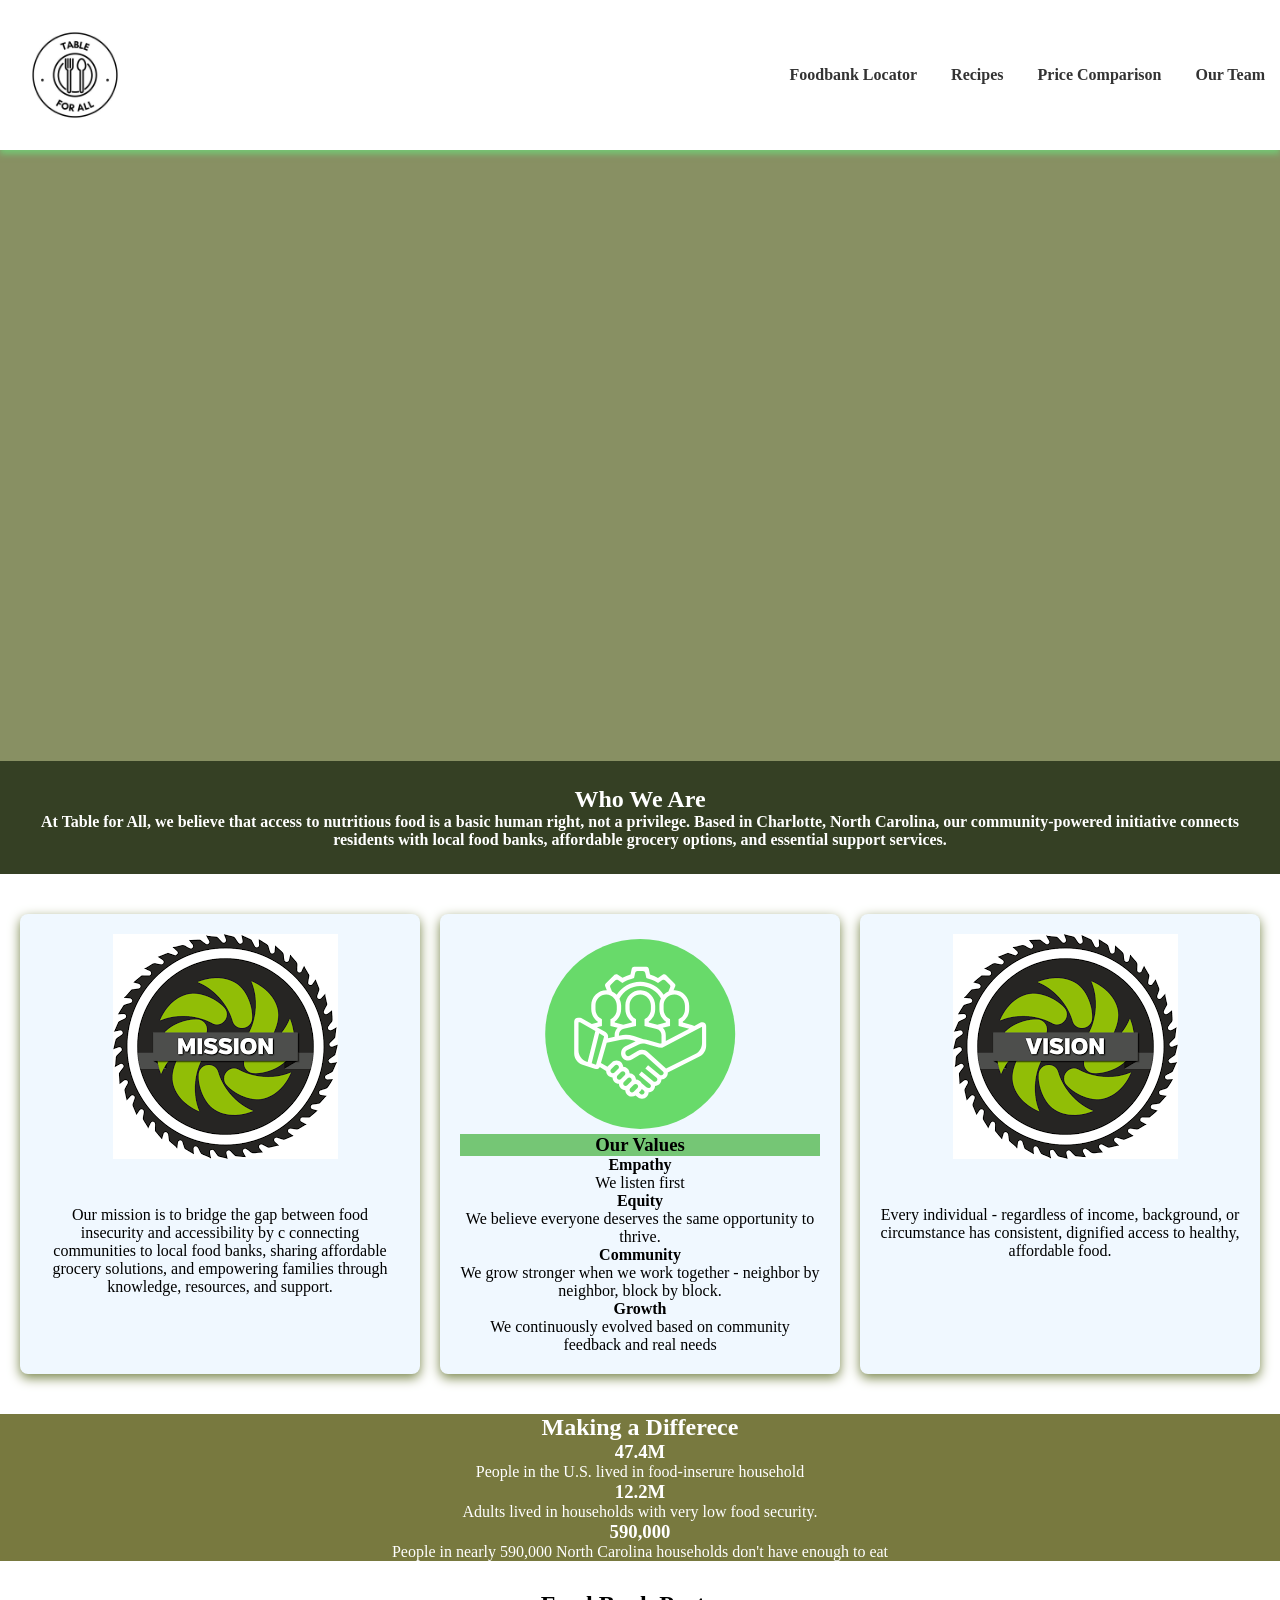
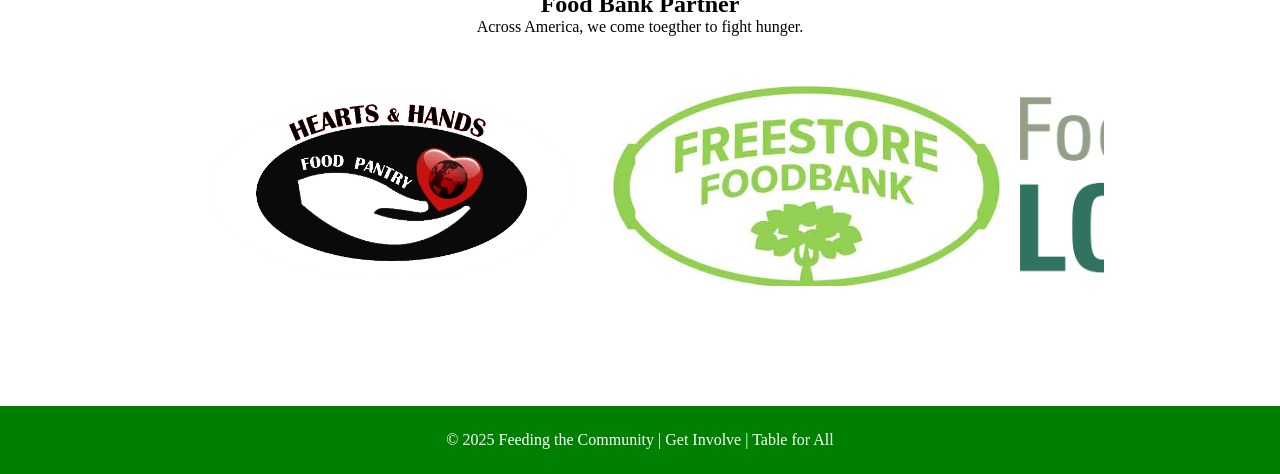
==== index.html @ d5dbde00 "added menu href" ====
<!DOCTYPE html>
<html lang="en">
<head>
    <meta charset="UTF-8">
    <meta name="viewport" content="width=device-width, initial-scale=1.0">
    <link rel="stylesheet" href="styles.css" />
    <title>Table For All Homepage</title>
</head>
<body>
    <header>
        <img src="image /Table for All-Logo .jpg" class="logo"> 
   <nav class="menu"> 
                <a href="Foodbank/food.html">Foodbank Locator</a>
                <a href="PriceCompare/price.html">Recipes</a>  
                <a href="PriceCompare/price.html">Price Comparison</a>
                <a href="MeetTeam/meet.html">Our Team</a>
    </nav> 
 </header>

<!-- Second part of the homepage start here -->
<main id="main-overview">
 <video class="main-video" autoplay muted loop>
  <source src="video/AdobeStock_849660816_Video_HD_Preview.mov" type="video/mp4"></video>
</main>

<!-- Underneath the video, we have who we are -->
<section id="website-overview"> 
<h2>Who We Are</h2>
<p>At Table for All, we believe that access to nutritious food is a basic human right, not a privilege. 
 Based in Charlotte, North Carolina, our community-powered initiative connects residents with local food banks,
 affordable grocery options, and essential support services. </p> 
</section>

<!-- 3 container (Vision, Values, and Mission)-->
<section class="info-grid">
    <article class="info-container">
    <div class="image-container">
        <img src="image /mission.png" alt="Our Mission"></div>
            <h3 class="info-box"></h3>
            <p> Our mission is to bridge the gap between food insecurity and accessibility by c
            connecting communities to local food banks, sharing affordable grocery solutions, 
            and empowering families through knowledge, resources, and support. </p>
</article>
 
<article class="info-container"> 
     <div class="value-svg">
        <img src="image /values.svg" alt="Our Values">
            <h3 class="info-box">Our Values</h3>
            <li><strong><p>Empathy</p></strong></li>
            <p> We listen first </p>       
            <li><strong><p>Equity</p></strong></li>
            <p>We believe everyone deserves the same opportunity to thrive.</p>   
            <li><strong><p>Community</p></strong></li>
            <p> We grow stronger when we work together - neighbor by neighbor, block by block. </p>
            <li><strong><p>Growth</p></strong></li>
            <p> We continuously evolved based on community feedback and real needs</p>
    </div>
</article>

 <article class="info-container"> 
    <div class="image-container">
            <img src="image /vision.png" alt="Vision">
    </div>
            <h3 class="info-box"></h3>
            <p> Every individual - regardless of income, background, or circumstance has consistent, 
                dignified access to healthy, affordable food.</p>
</article>
</section>

 <aside id="statics-impact">
            <h2> Making a Differece</h2>
            <div class="impact-stats">
            <div impact class="stat-box">
            <h3>47.4M</h3>
            <p>People in the U.S. lived in food-inserure household</p>
            
            <div impact class="stat-box">
            <h3>12.2M</h3>
            <p>Adults lived in households with very low food security.</p>
            
            <div impact class="stat-box">
            <h3>590,000</h3>
            <p>People in nearly 590,000 North Carolina households don't have enough to eat </p>
</aside> 

<section class="foodbank-title">
  <h1>Food Bank Partner</h1>
  <p>Across America, we come toegther to fight hunger.</p>
<div class="slider-container">
    <div class="slider" id="'slider">
        <img src="image /foodbank1.png" alt="Food Bank 1">
            <img src="image /foodbank 2.jpg" alt="Food Bank 1">
                <img src="image /foodbank 3.png" alt="Food Bank 1">
                    <img src="image /foodbank 4.png" alt="Food Bank 1">
                        <img src="image /foodbank 5.png" alt="Food Bank 1">
    </div>
</section>
<footer> 
<div>
    <p> &copy; 2025 Feeding the Community | Get Involve | Table for All</p>
</div>
</footer> 
</body>
</html>
---- styles.css ----
*{
    box-sizing: border-box;
    margin:0; 
    padding: 0;
    text-decoration: none;
}
html{
    font-size: 100%;
    overflow-x: hidden;
    align-items: baseline;
    scroll-padding-top: 1px;
    scroll-behavior: smooth;
}

.logo { 
    padding: 10px;
    margin: 10px;
    width: 130px;
    height: auto;
}
header{
    position: fixed;
    background-color:white;
    top:0;
    left:0;
    right:0;
    width: 100%;
    display: flex;
    justify-content: space-between;
    z-index: 50;
    align-items: center;
    box-shadow: 0 4px 6px rgb(117, 198, 117);
}
.menu a {
    margin: 15px;
    text-decoration: none;
    font-weight: bold;
    color: #333
}

.menu a:hover {
    color: green;
}

body {
    padding-top: 1px;
}

.info-container{
    background-color: aliceblue;
    padding: 20px; 
    margin: 20px auto;
    border-radius: 8px; 
    box-shadow: 0 4px 12px rgb(121, 134, 75);
    list-style: none;
}

p {
    text-align: center;
}


#main-overview {
    background-color: rgb(136, 144, 99);
    margin: 0 auto; 
    padding: 0px;
}
.main-video {
    display: block;
    height: auto;
    width: 100%;
    margin-top: 120px;
    object-fit: cover;
}

#website-overview {
    text-align: center;
    color: white;
    font-weight: bold;
    background-color: rgb(53, 64, 36);
    padding: 25px;
} 

li a:hover {
    background-color: white;
    color: black;
    padding: 1px;
}

.menu {
    float: right;   
}


#statics-impact {
    background-color: rgb(120, 121, 63);
    text-align: center;
    color:white;
}
 

 .info-box {
    background-color: rgb(117, 198, 117);
    text-align: center;
 }

 .info-grid{
    display: grid; 
    grid-template-columns: repeat(auto-fit, minmax(300px, 1fr));
    padding: 20px;
    gap: 20px;
}

.image-container {
    max-width: 215px;
    height: auto;
    display: block;
    margin: auto;
    font-size: 200px;
}

.value-svg img {
    max-width: 200px;
    height: auto;
    display: block;
    margin: auto;
}

.slider-container {
    display: flex;
    justify-content: center;
    align-items: center;
    Padding: 40px;
    background-color: white;
    gap: 20px;
}

/*Scrollable image area*/
.slider {
    display: flex; 
    gap: 20px; 
    padding: 10px; 
    width: 80%;
    overflow-x: auto;

}

.slider img {
    max-height: 200px;
}


.foodbank-title {
    text-align: center;
    padding: 30px 20px;
    background-color: white;
}

.foodbank-title p{
font-size: 16px;
}


footer {
    background-color: green;
    color: white; 
    text-align: center; 
    padding: 25px;
    margin-top: 40px; 
}
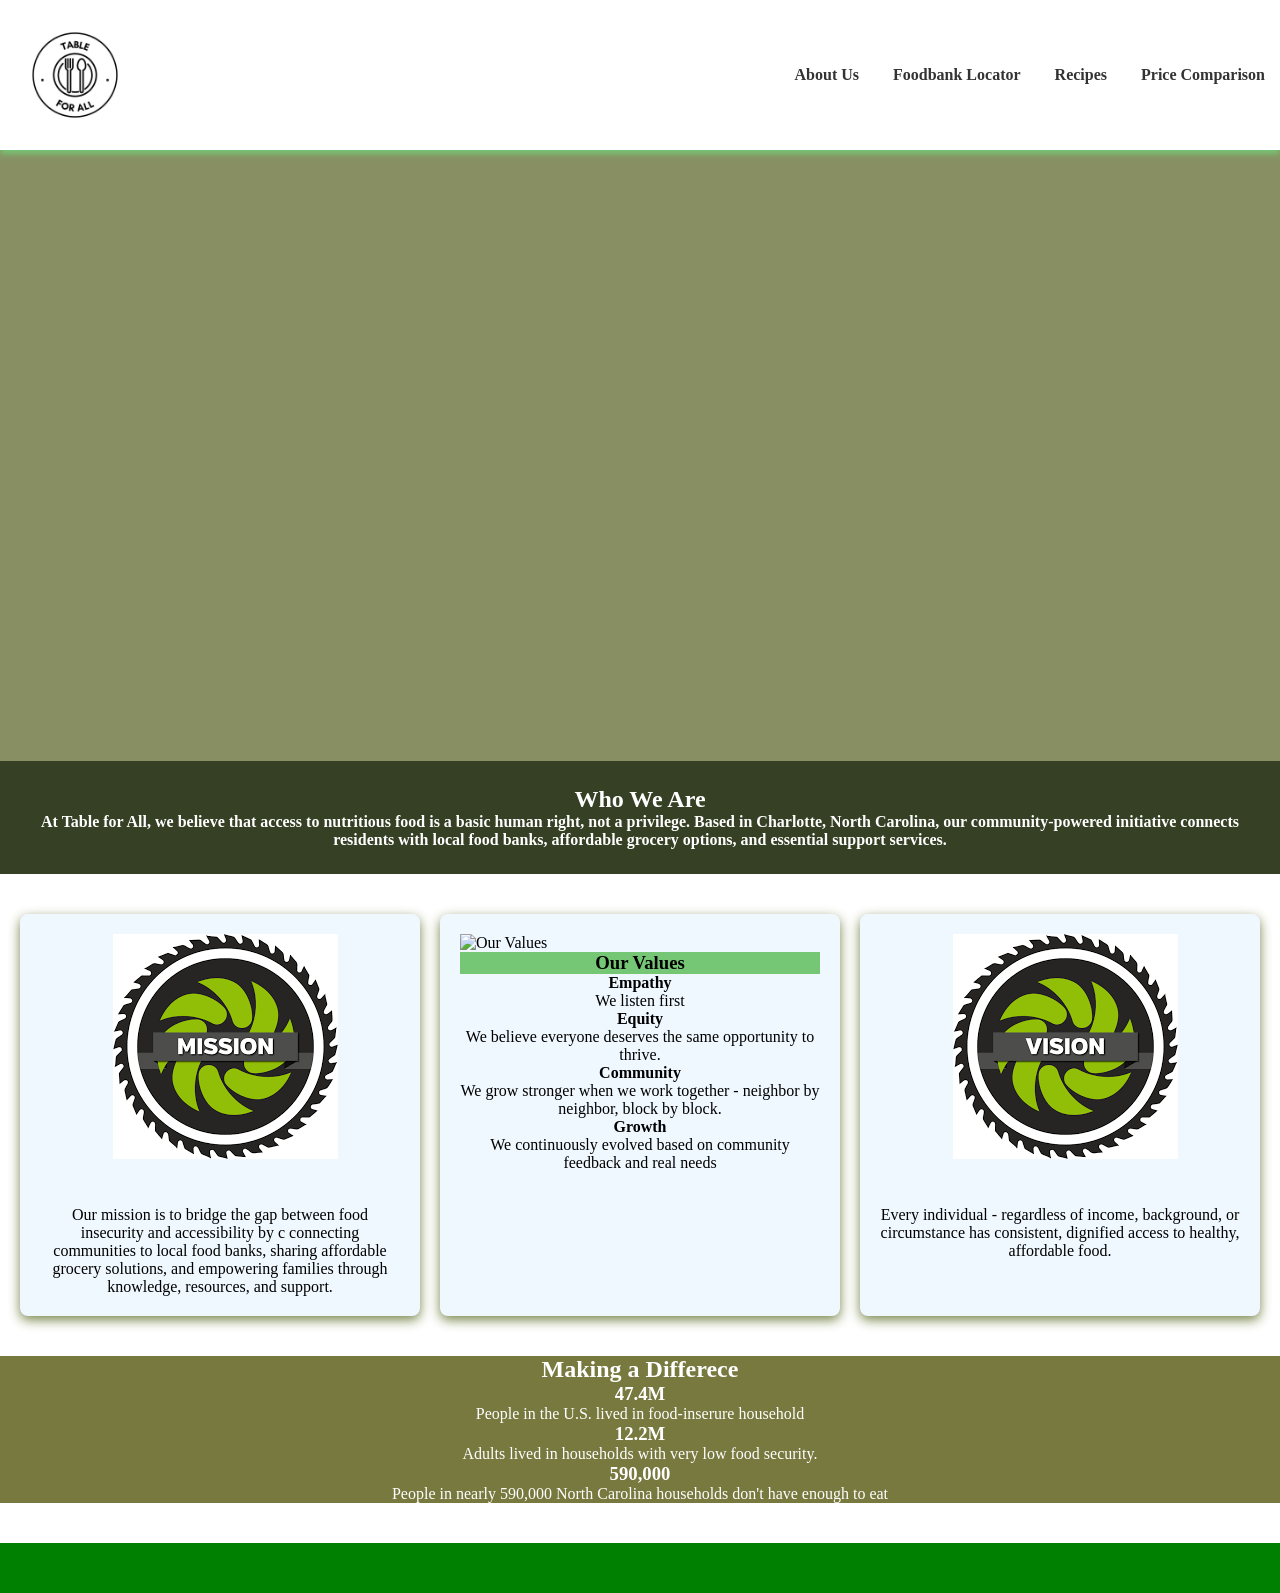
==== commit 97f1b28b: "added foodbanks location" ====
--- a/index.html
+++ b/index.html
@@ -10,19 +10,17 @@
     <header>
         <img src="image /Table for All-Logo .jpg" class="logo"> 
    <nav class="menu"> 
-                <a href="Foodbank/food.html">Foodbank Locator</a>
-                <a href="PriceCompare/price.html">Recipes</a>  
-                <a href="PriceCompare/price.html">Price Comparison</a>
-                <a href="MeetTeam/meet.html">Our Team</a>
+                <a href="#aboutus">About Us</a>
+                <a href="./Foodbank/food.html">Foodbank Locator</a>
+                <a href="Recipes">Recipes</a>  
+                <a href="Price Comparison">Price Comparison</a>
     </nav> 
  </header>
 
-<!-- Second part of the homepage start here -->
 <main id="main-overview">
  <video class="main-video" autoplay muted loop>
   <source src="video/AdobeStock_849660816_Video_HD_Preview.mov" type="video/mp4"></video>
 </main>
-
 <!-- Underneath the video, we have who we are -->
 <section id="website-overview"> 
 <h2>Who We Are</h2>
@@ -43,8 +41,7 @@
 </article>
  
 <article class="info-container"> 
-     <div class="value-svg">
-        <img src="image /values.svg" alt="Our Values">
+        <img src="" alt="Our Values">
             <h3 class="info-box">Our Values</h3>
             <li><strong><p>Empathy</p></strong></li>
             <p> We listen first </p>       
@@ -53,8 +50,7 @@
             <li><strong><p>Community</p></strong></li>
             <p> We grow stronger when we work together - neighbor by neighbor, block by block. </p>
             <li><strong><p>Growth</p></strong></li>
-            <p> We continuously evolved based on community feedback and real needs</p>
-    </div>
+            <p> We continuously evolved based on community feedback and real needs</h3>
 </article>
 
  <article class="info-container"> 
@@ -63,7 +59,7 @@
     </div>
             <h3 class="info-box"></h3>
             <p> Every individual - regardless of income, background, or circumstance has consistent, 
-                dignified access to healthy, affordable food.</p>
+       dignified access to healthy, affordable food.</p>
 </article>
 </section>
 
@@ -81,24 +77,10 @@
             <div impact class="stat-box">
             <h3>590,000</h3>
             <p>People in nearly 590,000 North Carolina households don't have enough to eat </p>
-</aside> 
+</aside>  
+<footer> 
 
-<section class="foodbank-title">
-  <h1>Food Bank Partner</h1>
-  <p>Across America, we come toegther to fight hunger.</p>
-<div class="slider-container">
-    <div class="slider" id="'slider">
-        <img src="image /foodbank1.png" alt="Food Bank 1">
-            <img src="image /foodbank 2.jpg" alt="Food Bank 1">
-                <img src="image /foodbank 3.png" alt="Food Bank 1">
-                    <img src="image /foodbank 4.png" alt="Food Bank 1">
-                        <img src="image /foodbank 5.png" alt="Food Bank 1">
-    </div>
-</section>
-<footer> 
-<div>
-    <p> &copy; 2025 Feeding the Community | Get Involve | Table for All</p>
-</div>
+
 </footer> 
 </body>
 </html>
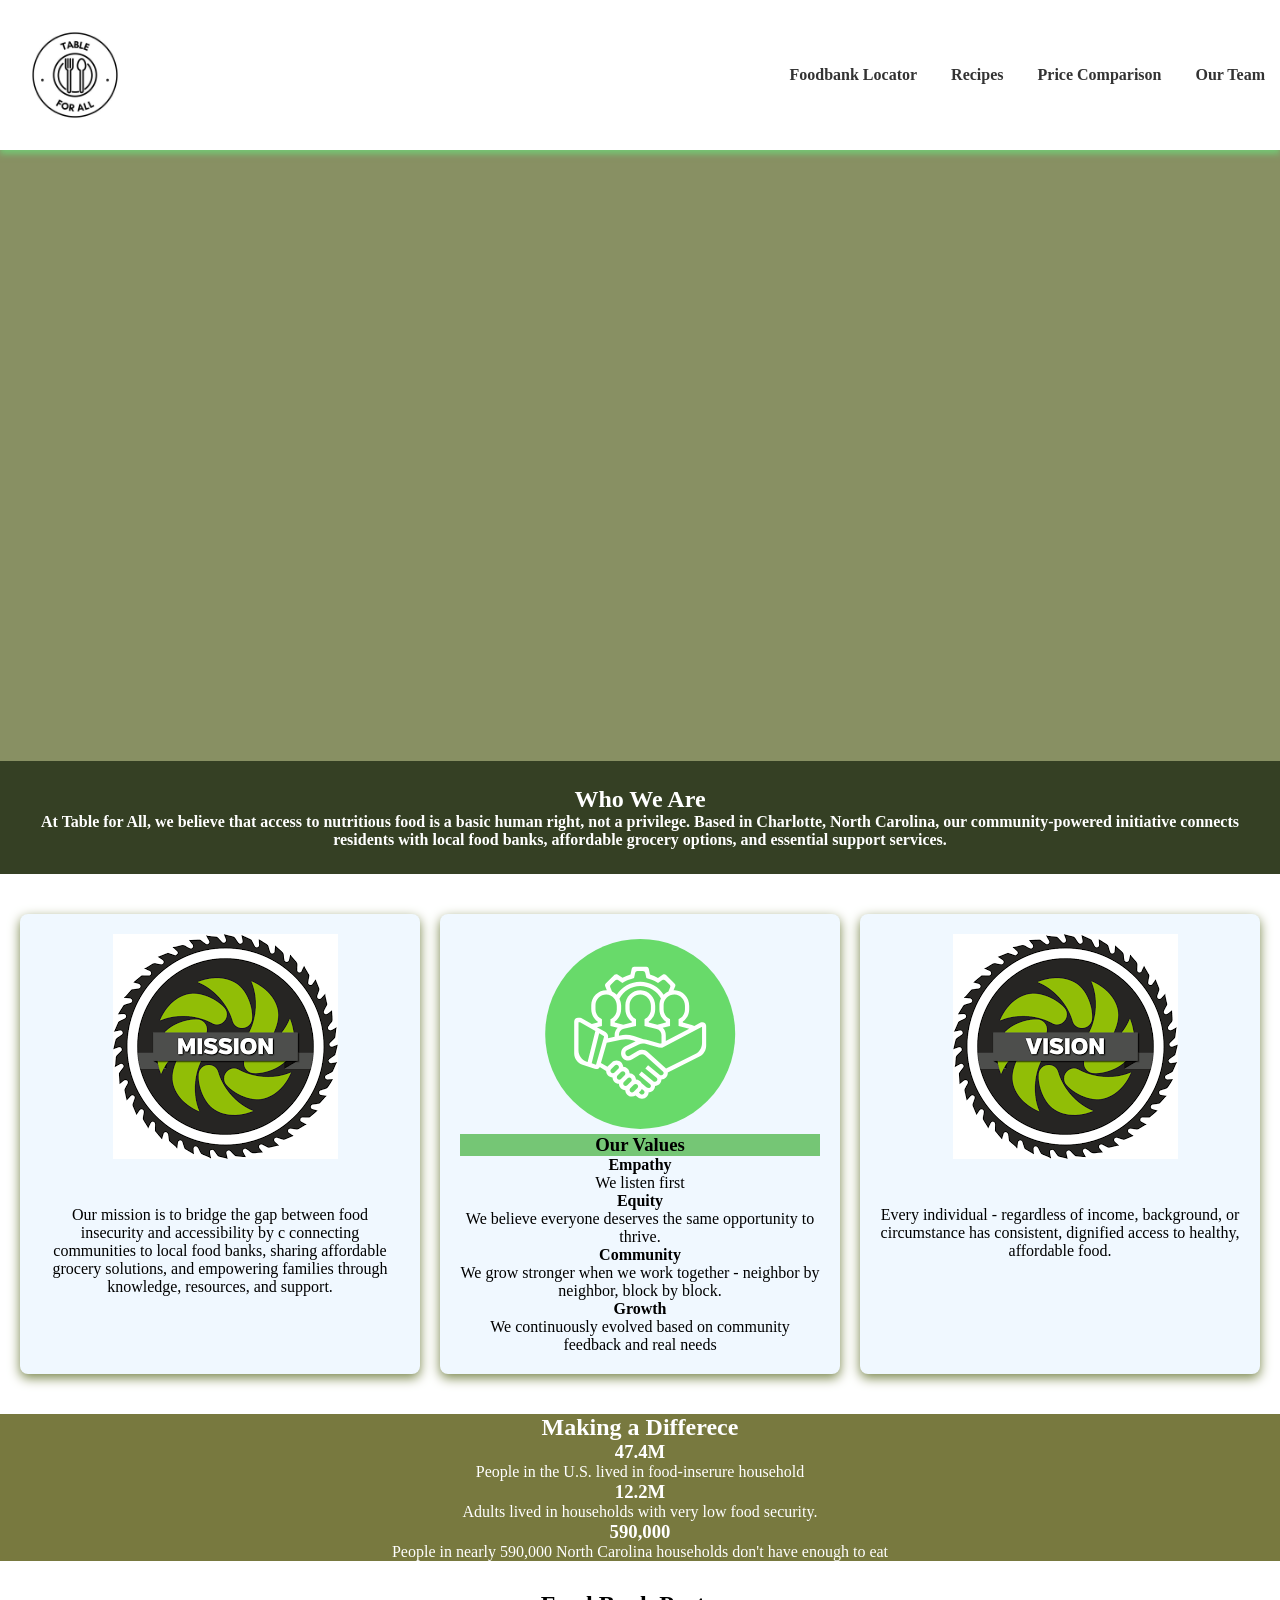
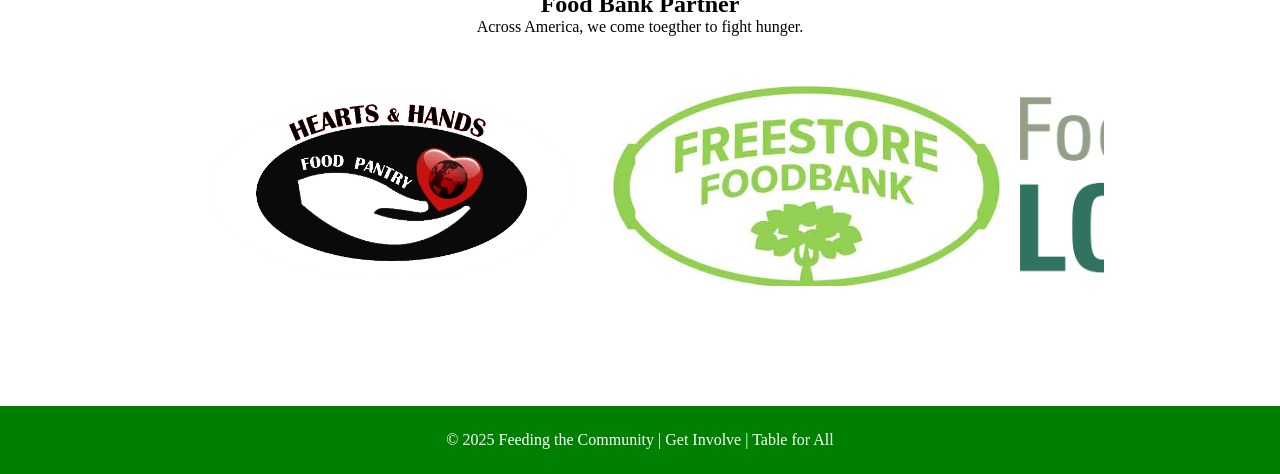
==== commit 176c9a40: "Merge branch 'Development' into AmyG" ====
--- a/index.html
+++ b/index.html
@@ -10,17 +10,20 @@
     <header>
         <img src="image /Table for All-Logo .jpg" class="logo"> 
    <nav class="menu"> 
-                <a href="#aboutus">About Us</a>
-                <a href="./Foodbank/food.html">Foodbank Locator</a>
-                <a href="Recipes">Recipes</a>  
-                <a href="Price Comparison">Price Comparison</a>
+
+                <a href="Foodbank/food.html">Foodbank Locator</a>
+                <a href="PriceCompare/price.html">Recipes</a>  
+                <a href="PriceCompare/price.html">Price Comparison</a>
+                <a href="MeetTeam/meet.html">Our Team</a>
     </nav> 
  </header>
 
+<!-- Second part of the homepage start here -->
 <main id="main-overview">
  <video class="main-video" autoplay muted loop>
   <source src="video/AdobeStock_849660816_Video_HD_Preview.mov" type="video/mp4"></video>
 </main>
+
 <!-- Underneath the video, we have who we are -->
 <section id="website-overview"> 
 <h2>Who We Are</h2>
@@ -41,7 +44,8 @@
 </article>
  
 <article class="info-container"> 
-        <img src="" alt="Our Values">
+     <div class="value-svg">
+        <img src="image /values.svg" alt="Our Values">
             <h3 class="info-box">Our Values</h3>
             <li><strong><p>Empathy</p></strong></li>
             <p> We listen first </p>       
@@ -50,7 +54,8 @@
             <li><strong><p>Community</p></strong></li>
             <p> We grow stronger when we work together - neighbor by neighbor, block by block. </p>
             <li><strong><p>Growth</p></strong></li>
-            <p> We continuously evolved based on community feedback and real needs</h3>
+            <p> We continuously evolved based on community feedback and real needs</p>
+    </div>
 </article>
 
  <article class="info-container"> 
@@ -59,7 +64,7 @@
     </div>
             <h3 class="info-box"></h3>
             <p> Every individual - regardless of income, background, or circumstance has consistent, 
-       dignified access to healthy, affordable food.</p>
+                dignified access to healthy, affordable food.</p>
 </article>
 </section>
 
@@ -77,10 +82,24 @@
             <div impact class="stat-box">
             <h3>590,000</h3>
             <p>People in nearly 590,000 North Carolina households don't have enough to eat </p>
-</aside>  
+</aside> 
+
+<section class="foodbank-title">
+  <h1>Food Bank Partner</h1>
+  <p>Across America, we come toegther to fight hunger.</p>
+<div class="slider-container">
+    <div class="slider" id="'slider">
+        <img src="image /foodbank1.png" alt="Food Bank 1">
+            <img src="image /foodbank 2.jpg" alt="Food Bank 1">
+                <img src="image /foodbank 3.png" alt="Food Bank 1">
+                    <img src="image /foodbank 4.png" alt="Food Bank 1">
+                        <img src="image /foodbank 5.png" alt="Food Bank 1">
+    </div>
+</section>
 <footer> 
-
-
+<div>
+    <p> &copy; 2025 Feeding the Community | Get Involve | Table for All</p>
+</div>
 </footer> 
 </body>
 </html>
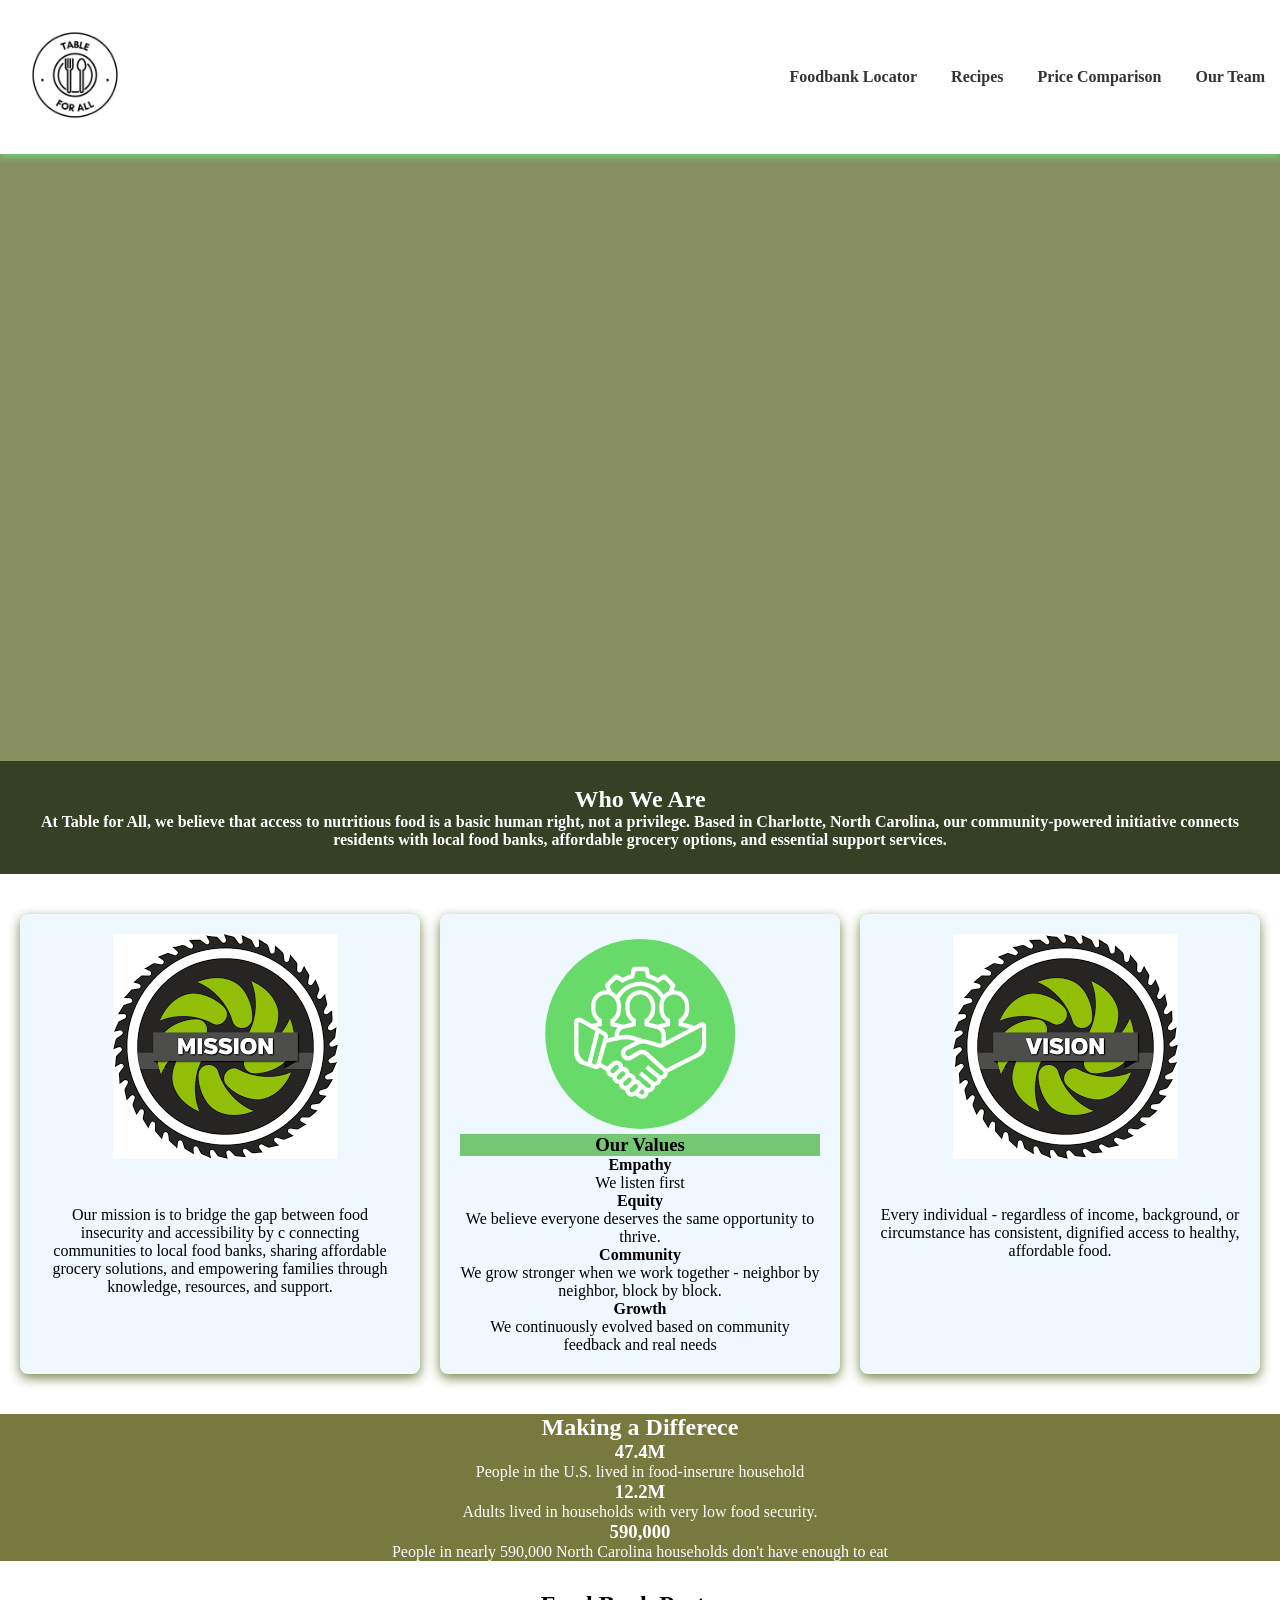
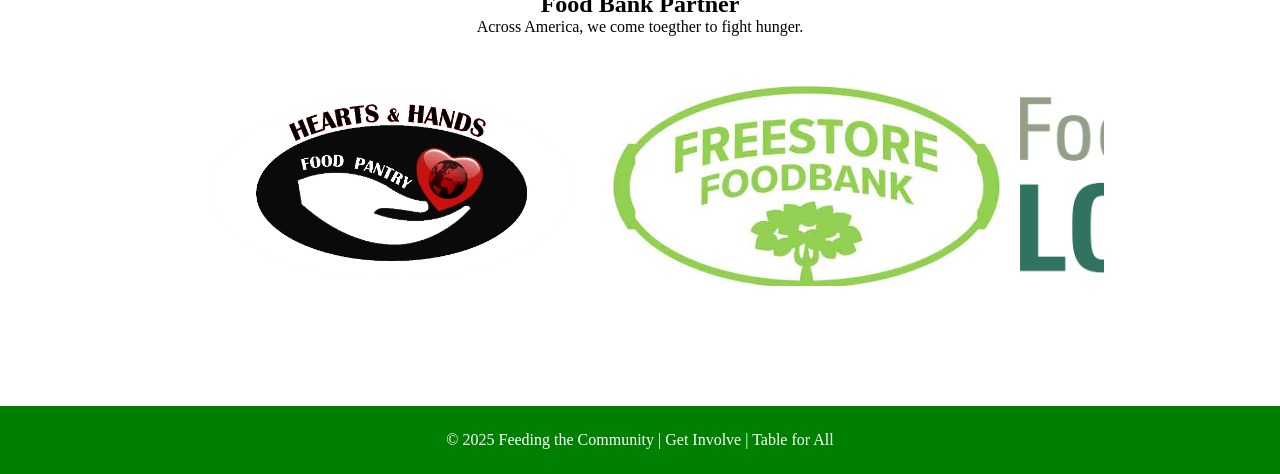
==== commit 0765d7a7: "added foodbank page and meet the team" ====
--- a/index.html
+++ b/index.html
@@ -8,7 +8,9 @@
 </head>
 <body>
     <header>
-        <img src="image /Table for All-Logo .jpg" class="logo"> 
+        <a href="index.html">
+            <image src="image /Table for All-Logo .jpg" class="logo">
+        </a>
    <nav class="menu"> 
 
                 <a href="Foodbank/food.html">Foodbank Locator</a>
--- a/styles.css
+++ b/styles.css
@@ -169,8 +169,35 @@
     margin-top: 40px; 
 }
 
-
-
-
-
-
+@media screen and (max-width: 320px) {
+body {
+    font-size: 14px;
+}
+
+.info-grid {
+    grid-template-columns: 1fr;
+}
+
+.info-container img {
+    width: 100%;
+    height:auto;
+}
+
+.info-box {
+    font-size: 12px;
+    padding:10px;
+}
+
+  .menu a {
+    margin: 10px;
+}
+
+.menu {  
+    display: grid;
+    grid-template-columns: 1fr 1fr;
+    justify-content: center;
+}
+.menu a {
+    text-align: center;
+}
+}
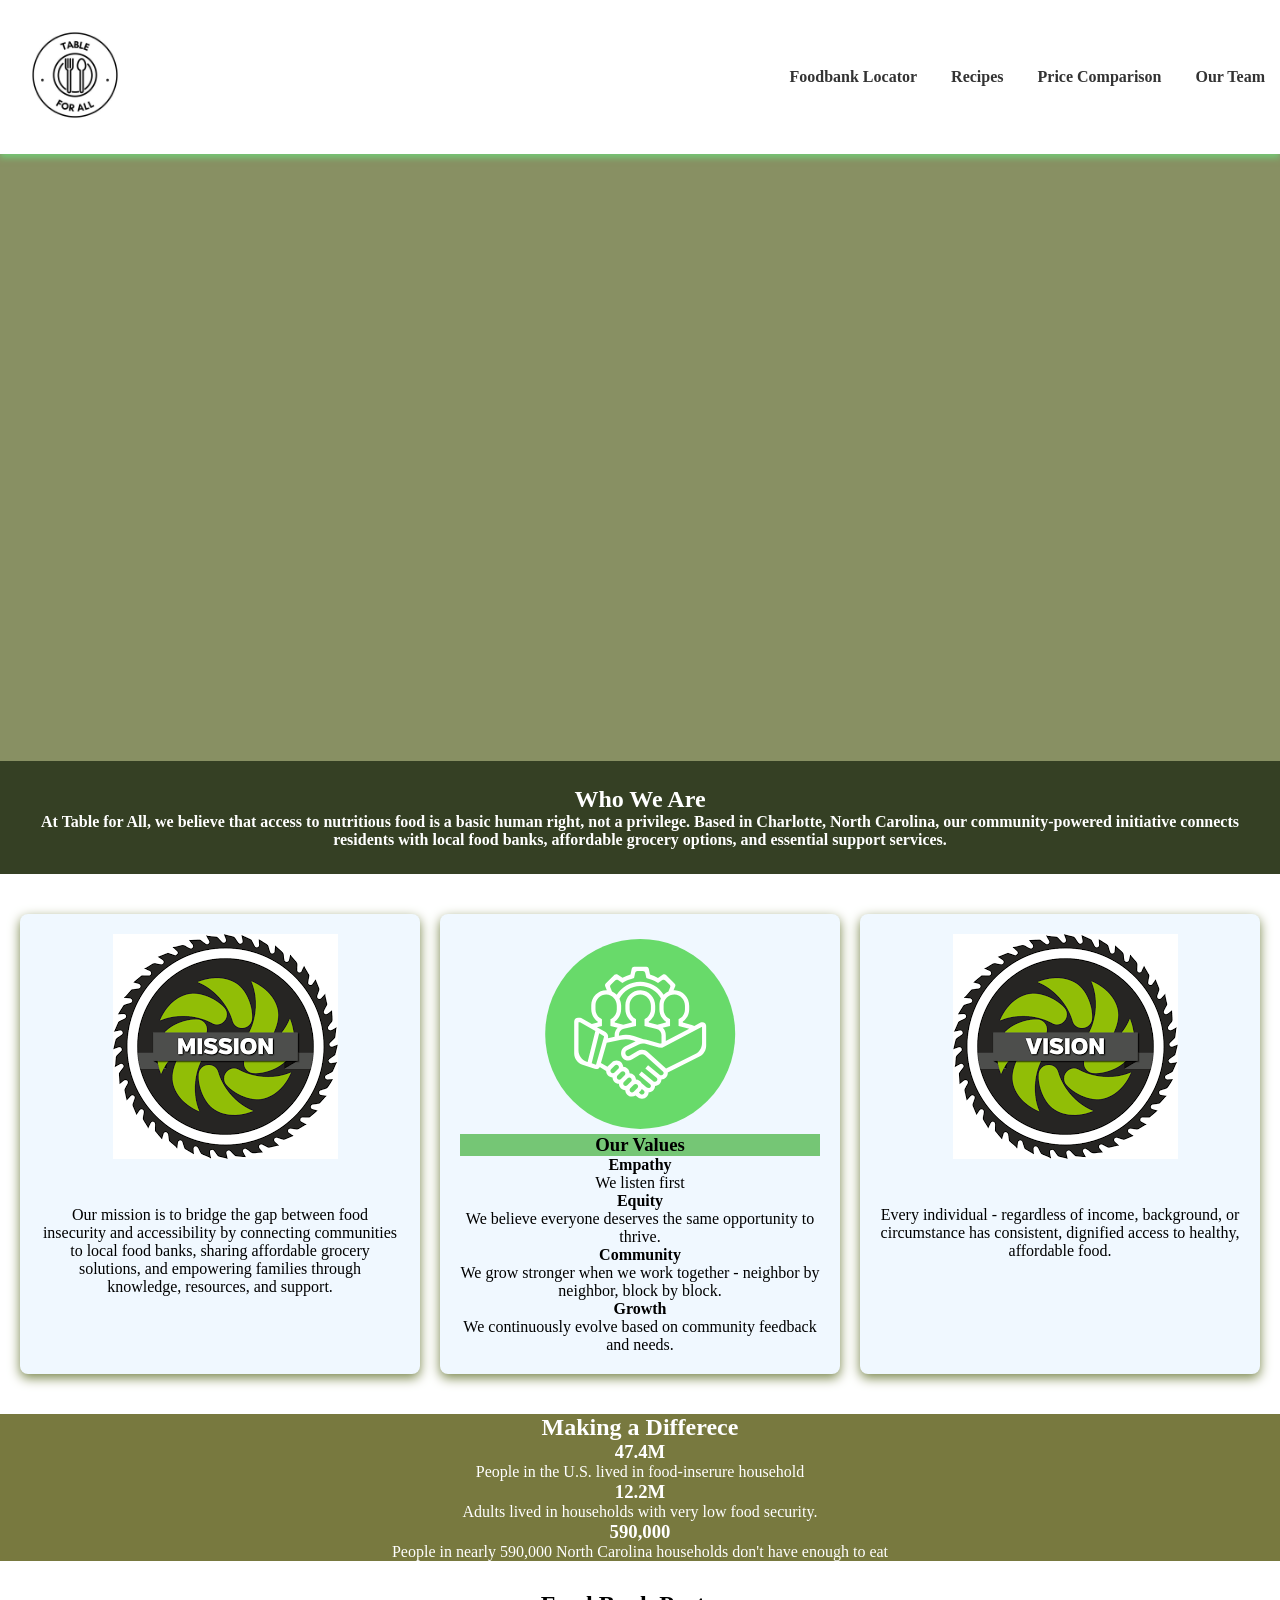
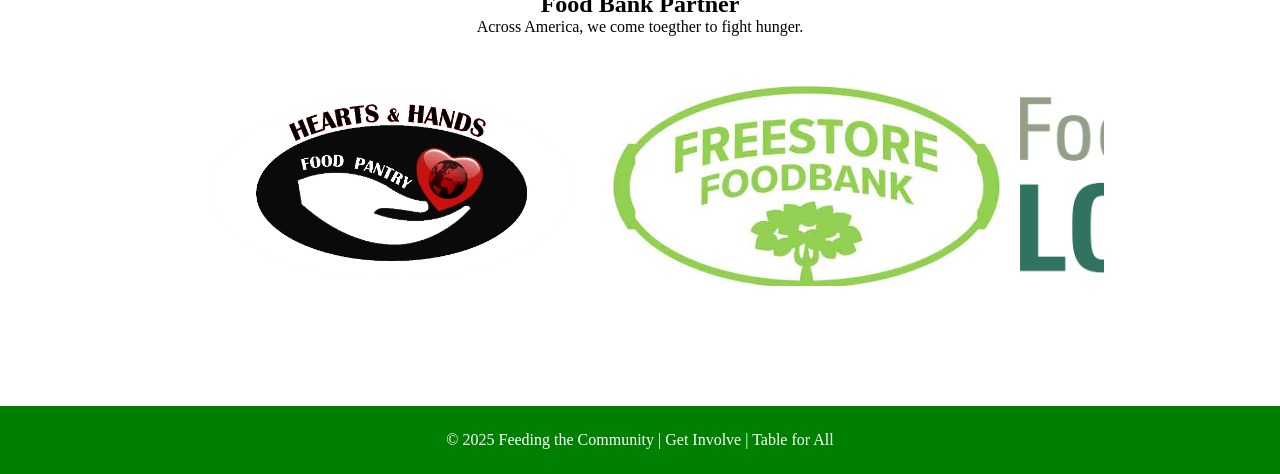
==== commit 352696f4: "Added project overview and bios for Amy and Helena" ====
--- a/index.html
+++ b/index.html
@@ -40,7 +40,7 @@
     <div class="image-container">
         <img src="image /mission.png" alt="Our Mission"></div>
             <h3 class="info-box"></h3>
-            <p> Our mission is to bridge the gap between food insecurity and accessibility by c
+            <p> Our mission is to bridge the gap between food insecurity and accessibility by 
             connecting communities to local food banks, sharing affordable grocery solutions, 
             and empowering families through knowledge, resources, and support. </p>
 </article>
@@ -56,7 +56,7 @@
             <li><strong><p>Community</p></strong></li>
             <p> We grow stronger when we work together - neighbor by neighbor, block by block. </p>
             <li><strong><p>Growth</p></strong></li>
-            <p> We continuously evolved based on community feedback and real needs</p>
+            <p> We continuously evolve based on community feedback and needs.</p>
     </div>
 </article>
 
@@ -92,12 +92,13 @@
 <div class="slider-container">
     <div class="slider" id="'slider">
         <img src="image /foodbank1.png" alt="Food Bank 1">
-            <img src="image /foodbank 2.jpg" alt="Food Bank 1">
-                <img src="image /foodbank 3.png" alt="Food Bank 1">
-                    <img src="image /foodbank 4.png" alt="Food Bank 1">
-                        <img src="image /foodbank 5.png" alt="Food Bank 1">
+        <img src="image /foodbank 2.jpg" alt="Food Bank 2">
+        <img src="image /foodbank 3.png" alt="Food Bank 3">
+        <img src="image /foodbank 4.png" alt="Food Bank 4">
+        <img src="image /foodbank 5.png" alt="Food Bank 5">
     </div>
 </section>
+
 <footer> 
 <div>
     <p> &copy; 2025 Feeding the Community | Get Involve | Table for All</p>
--- a/styles.css
+++ b/styles.css
@@ -174,24 +174,6 @@
     font-size: 14px;
 }
 
-.info-grid {
-    grid-template-columns: 1fr;
-}
-
-.info-container img {
-    width: 100%;
-    height:auto;
-}
-
-.info-box {
-    font-size: 12px;
-    padding:10px;
-}
-
-  .menu a {
-    margin: 10px;
-}
-
 .menu {  
     display: grid;
     grid-template-columns: 1fr 1fr;
